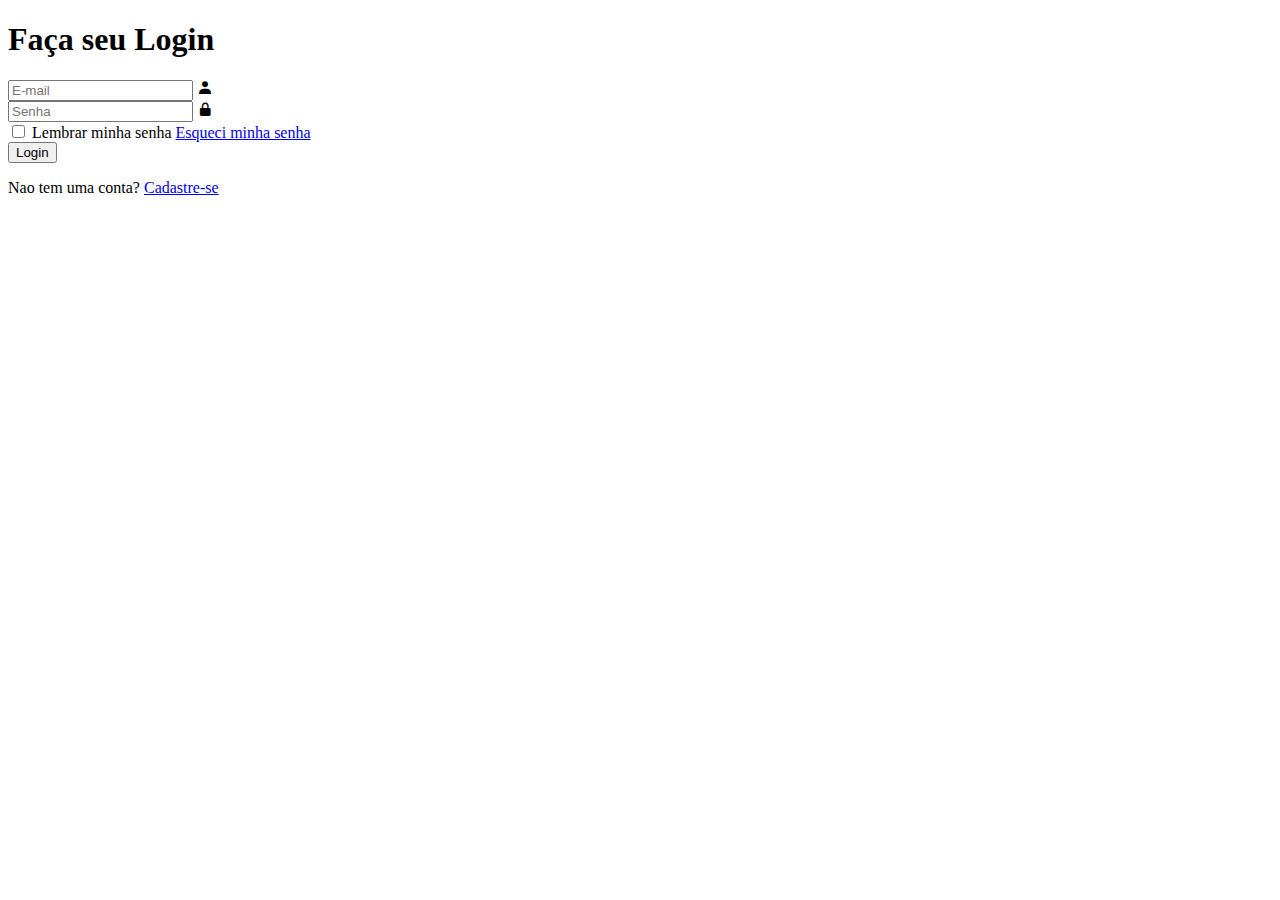
==== index.html @ 4a8c087d "parte de html pronta" ====
<!DOCTYPE html>
<html lang="pt-br">
<head>
    <meta charset="UTF-8">
    <meta name="viewport" content="width=device-width, initial-scale=1.0">
    <link href='https://unpkg.com/boxicons@2.1.4/css/boxicons.min.css' rel='stylesheet'> <!--Link para puxar icone de diversos sites-->
    <title>Login</title>
</head>
<body>
    <main class="container"> <!-- Parte principal -->
        <form>
            <h1>Faça seu Login</h1> <!--Tirulo do login-->
            <div class="input-box">
                <input placeholder="E-mail" type="email" > <!--caixa para a colocar o email-->
                <i class="bx bxs-user"></i> <!--icone do usuario-->
            </div>
            <div class="input-box">
                <input placeholder="Senha" type="password"> <!--caixa para colocar a senha-->
                <i class="bx bxs-lock-alt"></i> <!--icone da senha-->
            </div>

            <div class="remember-forgot">
                <label> <!--serve para colocar o texto que fica junto com o checkbox-->
                    <input type="checkbox">
                    Lembrar minha senha
                </label>
                <a href="#">Esqueci minha senha</a>
            </div>
            
            <button type="submit">Login</button>

            <div class="register-link">
                <p>Nao tem uma conta? <a href="#">Cadastre-se</a></p>
            </div>
        </form>
    </main>
</body>
</html>
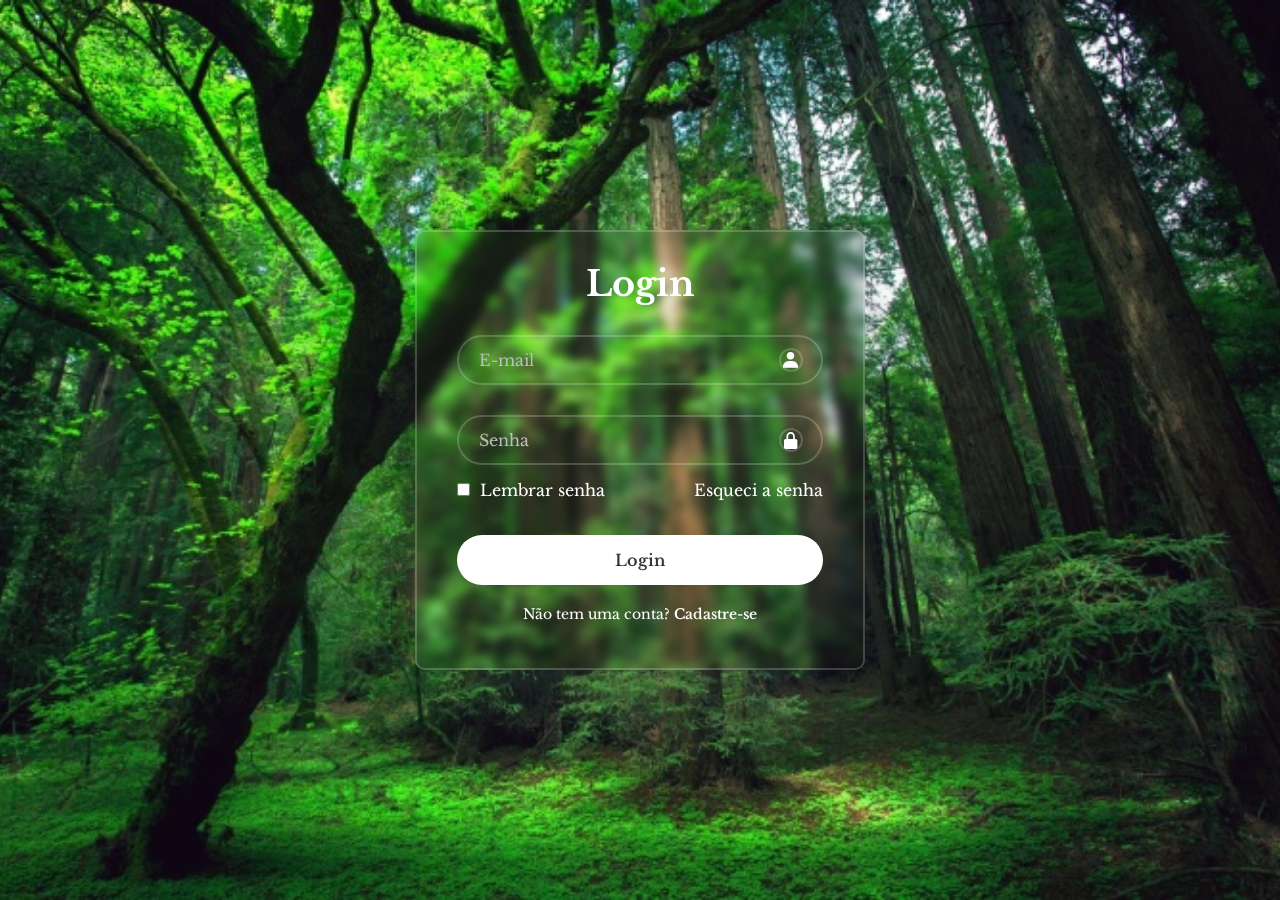
==== commit 9c6d535a: "colocando css e imagem de fundo" ====
--- a/index.html
+++ b/index.html
@@ -5,11 +5,12 @@
     <meta name="viewport" content="width=device-width, initial-scale=1.0">
     <link href='https://unpkg.com/boxicons@2.1.4/css/boxicons.min.css' rel='stylesheet'> <!--Link para puxar icone de diversos sites-->
     <title>Login</title>
+    <link rel="stylesheet" href="style.css">
 </head>
 <body>
     <main class="container"> <!-- Parte principal -->
         <form>
-            <h1>Faça seu Login</h1> <!--Tirulo do login-->
+            <h1>Login</h1> <!--Tirulo do login-->
             <div class="input-box">
                 <input placeholder="E-mail" type="email" > <!--caixa para a colocar o email-->
                 <i class="bx bxs-user"></i> <!--icone do usuario-->
@@ -22,15 +23,15 @@
             <div class="remember-forgot">
                 <label> <!--serve para colocar o texto que fica junto com o checkbox-->
                     <input type="checkbox">
-                    Lembrar minha senha
+                    Lembrar senha
                 </label>
-                <a href="#">Esqueci minha senha</a>
+                <a href="#">Esqueci a senha</a>
             </div>
             
-            <button type="submit">Login</button>
+            <button type="submit" class="login">Login</button>
 
             <div class="register-link">
-                <p>Nao tem uma conta? <a href="#">Cadastre-se</a></p>
+                <p>Não tem uma conta? <a href="#">Cadastre-se</a></p>
             </div>
         </form>
     </main>
--- a/style.css
+++ b/style.css
@@ -0,0 +1,135 @@
+@import url('https://fonts.googleapis.com/css2?family=Libre+Baskerville:ital,wght@0,400;0,700;1,400&display=swap');
+
+*{
+    margin: 0;
+    padding: 0;
+    box-sizing: border-box;
+    font-family: "Libre Baskerville", serif;
+}
+
+body {
+    display: flex; /* O display flex é uma funcionalidade do CSS3 que permite organizar elementos em uma página da web de forma flexíve*/
+    justify-content: center; /* alinha os elementos horizontalmente ao centro de um contêiner flexíve */
+    align-items: center; /* alinhar os elementos flexíveis verticalmente e horizontalmente no centro de um elemento. */
+    min-height: 100vh; /* minimo de altura que vai ter é a tela toda (100vh seria a tela toda)*/
+    background-image: url(image/amazon-rainforest-wallpaper-4-e1468796536729.jpg);
+    background-size: cover; /* esticar a imagrm na tela toda*/
+    background-position: center; /* mantem a posição no centro*/
+}
+
+.container{
+    width: 450px;
+    background-color: transparent;
+    border: 2px solid rgb(255, 255, 255, .2); 
+    border-radius: 10px; /* circulferencia da borda*/
+    color: white;
+    padding: 30px 40px;
+    box-shadow: rgba(50, 50, 93, 0.25) 0px 50px 100px -20px, rgba(0, 0, 0, 0.3) 0px 30px 60px -30px;;
+    backdrop-filter: blur(5px); /* Torna fosco o container*/
+}
+
+.container h1{
+    font-size: 35px; /* Tamanho da fonte*/
+    text-align: center; /* Alinhando a fonte para o centro */
+}
+
+.input-box{
+    position: relative;
+    width: 100%;
+    height: 50px;
+    margin: 30px 0px;
+}
+
+.input-box input{ /* Class input-box e o input que esta dentro dele*/
+    width: 100%;
+    height: 100%;
+    background-color: transparent;
+    border: 2px solid rgb(255, 255, 255, .2); 
+    border-radius: 40px;
+    outline: none; /* A linha quando clica na caixa para digitar*/
+    font-size: 16px;
+    color: white;
+    padding: 20px 45px 20px 20px;
+}
+
+.input-box input::placeholder{
+    color: rgb(189, 189, 189);
+}
+
+.input-box i{
+    border: 2px solid rgb(255, 255, 255, .2);
+    border-radius: 100%;
+    position: absolute; /* para posicionar em um ponto especifico*/
+    right: 20px;
+    top: 50%;
+    transform: translateY(-50%); /* Para posicionar no meio */
+    font-size: 20px; 
+}
+
+.remember-forgot{
+    display: flex;
+    justify-content: space-between; /* joga um pra cada lado*/
+    margin: -15px 0 15px;
+}
+
+/*
+    margin e padding
+
+    1 valor - margin: 20px - todos os lados
+    2 valores - margin: 20px 30px - em cima e embaixo, dos lados
+    3 valores - padding: 20px 10px 40px - em cima, dos lados, embaixo
+    4 valores - padding: 20px 10px 40px 10px - em cima, lado direito, embaixo, lado esquerdo
+
+    sempre sentido horario
+*/
+
+.remember-forgot label input{
+    accent-color: white;
+    margin-right: 5px;
+}
+
+.remember-forgot a{
+    text-decoration: none; /* Formata a fonte removendo toda decoração como sublinhado*/
+    color: white;
+}
+
+.remember-forgot a:hover{ /* Quando o mouse passar por cima*/
+    text-decoration: underline;
+}
+
+.login{
+    width: 100%;
+    height: 50px;
+    background-color: white;
+    border: none;
+    border-radius: 40px;
+    cursor: pointer; /* Serve para mudar o cursor do mouse para a mãozinha*/
+    font-size: 16px;
+    color: #333;
+    font-weight: 600;
+    box-shadow: 0 0 10px rgb(0, 0, 0, .1);
+    margin-top: 20px;
+}
+
+.login:hover{
+    background-color: transparent;
+    border: 2px solid rgb(255, 255, 255, .2);
+    color: white;
+    transition: 0.5s; /* Tempo para mudança de cor*/
+}
+
+.register-link{
+    font-size: 14px;
+    text-align: center;
+    margin: 20px 0 15px;
+}
+
+.register-link a{
+    text-decoration: none;
+    color: white;
+    font-weight: 500;
+}
+
+.register-link a:hover{
+    text-decoration: underline;
+}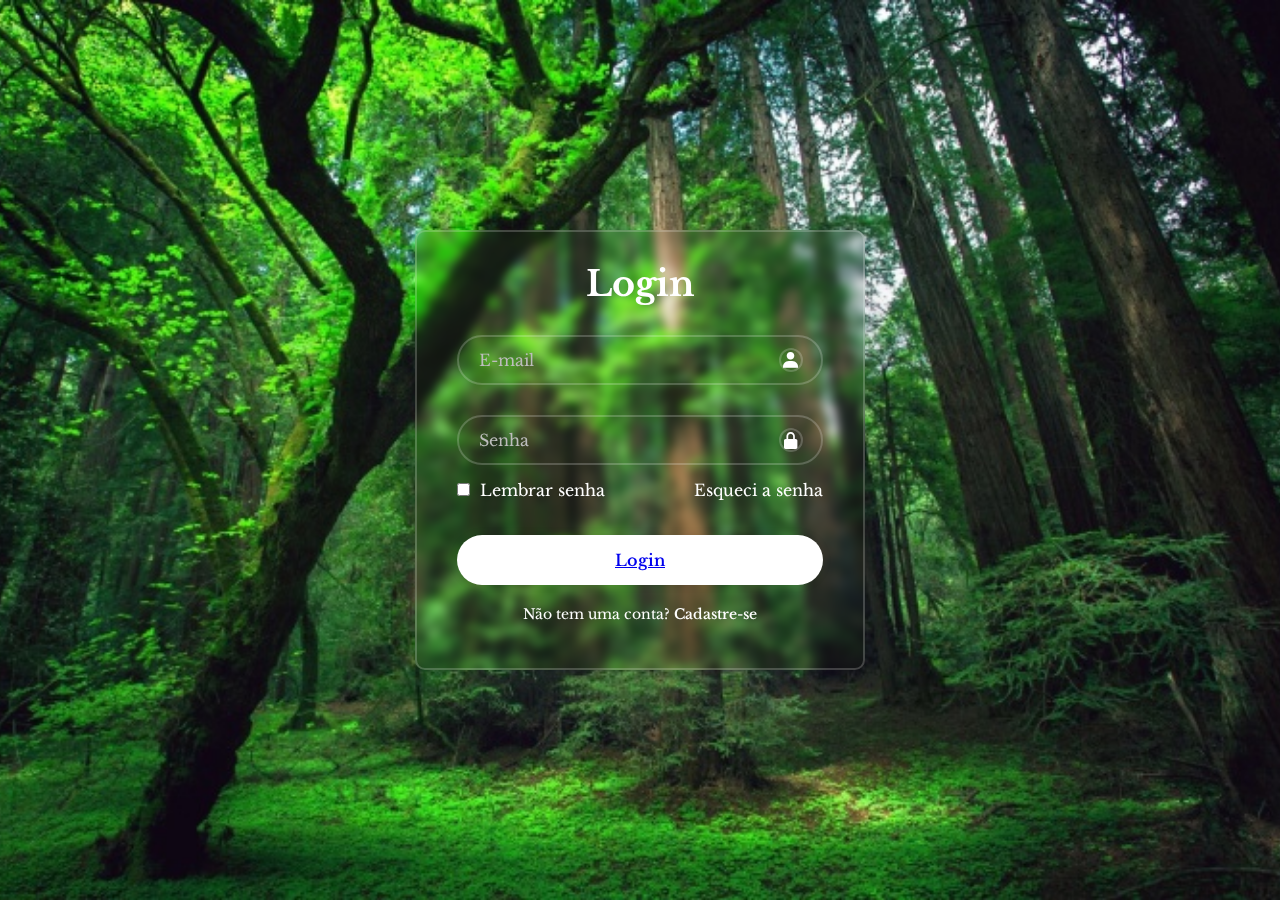
==== commit f85f3d80: "atualizando" ====
--- a/index.html
+++ b/index.html
@@ -25,13 +25,13 @@
                     <input type="checkbox">
                     Lembrar senha
                 </label>
-                <a href="#">Esqueci a senha</a>
+                <a href="esqsenha.html">Esqueci a senha</a>
             </div>
             
-            <button type="submit" class="login">Login</button>
+            <button type="submit" class="login"><a href="entrada.html">Login</a></button>
 
             <div class="register-link">
-                <p>Não tem uma conta? <a href="#">Cadastre-se</a></p>
+                <p>Não tem uma conta? <a href="cadastro.html">Cadastre-se</a></p>
             </div>
         </form>
     </main>
